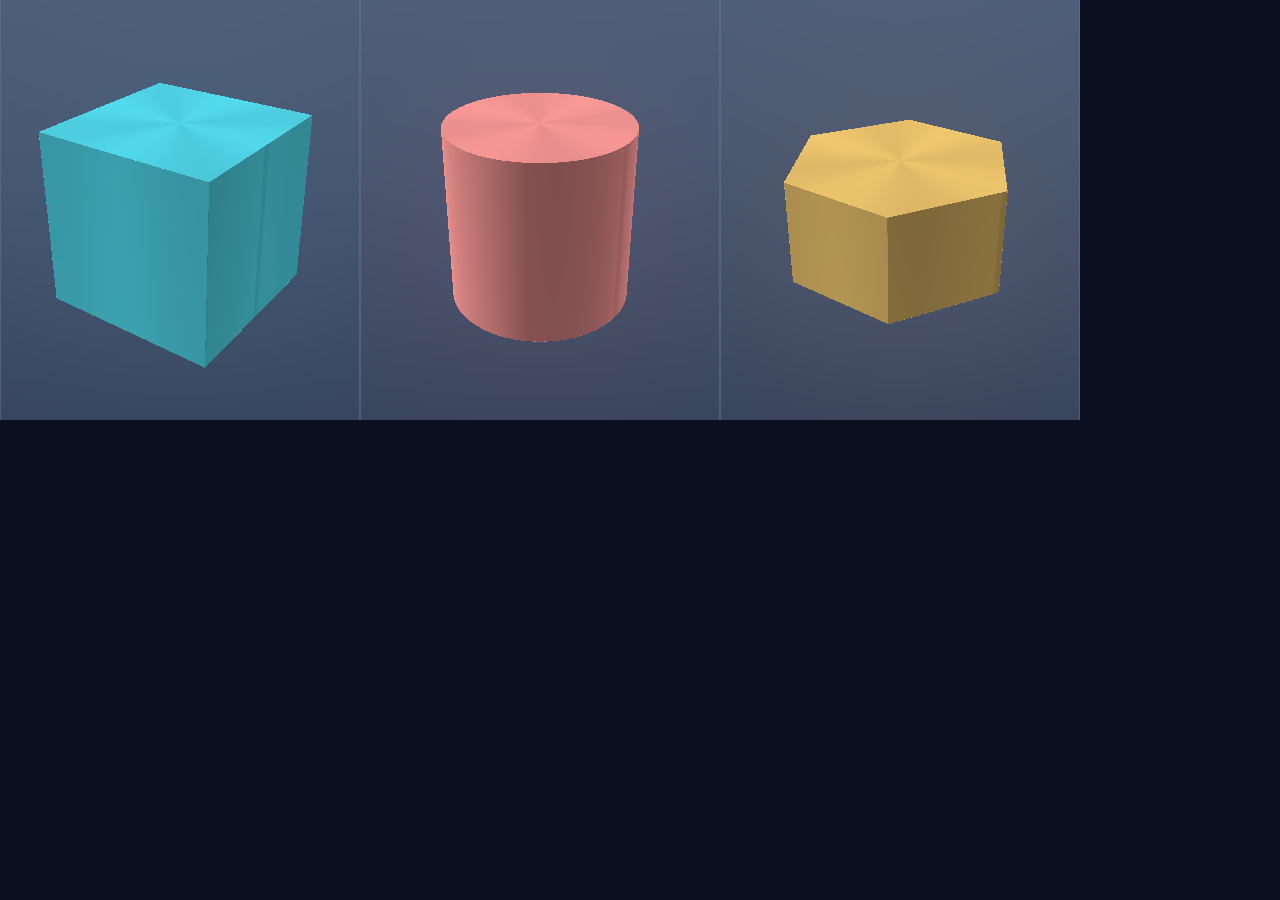
==== tools/promo/morph.html @ 0e8bb9ca "show three morphing models in site hero" ====
<!doctype html>
<html lang="en">
<meta charset="utf-8">
<title>CAD shape morph render source</title>
<style>
  html, body { margin: 0; background: #0b1020; }
  canvas { display: block; }
</style>
<canvas width="1080" height="420"></canvas>
<script>
const canvas = document.querySelector('canvas');
const gl = canvas.getContext('webgl2', { preserveDrawingBuffer: true });
if (!gl) throw new Error('WebGL2 is required to render the promo');

const vertexSource = `#version 300 es
in vec2 position;
void main() { gl_Position = vec4(position, 0., 1.); }`;

const fragmentSource = `#version 300 es
precision highp float;
uniform vec2 resolution;
uniform float time;
out vec4 color;

const float PI = 3.14159265359;

float phase(float a, float b) {
  float t = clamp((time - a) / (b - a), 0., 1.);
  return t * t * (3. - 2. * t);
}

vec3 turn(vec3 p) {
  float a = PI * time / 12.;
  float c = cos(a), s = sin(a);
  p.xy = mat2(c, -s, s, c) * p.xy;
  return p;
}

float box(vec3 p, vec3 b) {
  vec3 q = abs(p) - b;
  return length(max(q, 0.)) + min(max(q.x, max(q.y, q.z)), 0.);
}

float chamferedBox(vec3 p, vec3 b, float r) {
  vec3 q = abs(p);
  float d = box(p, b);
  d = max(d, (q.x + q.y - b.x - b.y + r) * .70710678);
  d = max(d, (q.x + q.z - b.x - b.z + r) * .70710678);
  d = max(d, (q.y + q.z - b.y - b.z + r) * .70710678);
  return d;
}

float roundedBox(vec3 p, vec3 b, float r) {
  return box(p, b - vec3(r)) - r;
}

float cylinder(vec3 p, float r, float h) {
  return max(length(p.xy) - r, abs(p.z) - h);
}

float hexagon(vec2 p, float r) {
  const vec3 k = vec3(-.8660254, .5, .5773503);
  p = abs(p);
  p -= 2. * min(dot(k.xy, p), 0.) * k.xy;
  p -= vec2(clamp(p.x, -k.z * r, k.z * r), r);
  return length(p) * sign(p.y);
}

float blockMorph(vec3 p) {
  vec3 size = mix(vec3(.72), vec3(.94, .64, .75), phase(.4, 1.8));
  float d = chamferedBox(p, size, .22 * phase(2., 3.2));
  d = mix(d, roundedBox(p, size, .36), phase(3.4, 4.6));
  d = mix(d, length(p) - .87, phase(4.8, 6.1));
  d = max(d, .33 * phase(6.3, 7.7) - length(p.xy));
  float torus = length(vec2(length(p.xy) - .55, p.z)) - .36;
  d = mix(d, torus, phase(8., 9.3));
  return mix(d, box(p, vec3(.72)), phase(10., 11.7));
}

float vesselMorph(vec3 p) {
  float d = cylinder(p, .72, .72);
  float taper = max(length(p.xy) - (.72 - .35 * p.z), abs(p.z) - .72);
  d = mix(d, taper, phase(1., 2.7));
  float waist = max(length(p.xy) - (.74 - .19 * exp(-7. * p.z * p.z)), abs(p.z) - .72);
  d = mix(d, waist, phase(3., 4.5));
  vec3 center = vec3(0., 0., clamp(p.z, -.48, .48));
  float capsule = length(p - center) - .6;
  d = mix(d, capsule, phase(4.8, 6.1));
  d = max(d, .3 * phase(6.3, 7.7) - length(p.xy));
  float pipe = max(cylinder(p, .73, .72), .32 - length(p.xy));
  d = mix(d, pipe, phase(8., 9.4));
  return mix(d, cylinder(p, .72, .72), phase(10., 11.7));
}

float wheelMorph(vec3 p) {
  float prism = max(hexagon(p.xy, .78), abs(p.z) - .42);
  float a = atan(p.y, p.x);
  float gear = max(length(p.xy) - (.7 + .12 * cos(12. * a)), abs(p.z) - .35);
  float d = mix(prism, gear, phase(1.8, 4.));
  d = max(d, .29 * phase(4.4, 6.2) - length(p.xy));
  float ring = max(cylinder(p, .83, .28), .32 - length(p.xy));
  d = mix(d, ring, phase(7., 8.8));
  return mix(d, prism, phase(10., 11.7));
}

float shape(vec3 p, int model) {
  p = turn(p);
  if (model == 0) return blockMorph(p);
  if (model == 1) return vesselMorph(p);
  return wheelMorph(p);
}

vec3 normalAt(vec3 p, int model) {
  const vec2 e = vec2(.001, 0.);
  return normalize(vec3(
    shape(p + e.xyy, model) - shape(p - e.xyy, model),
    shape(p + e.yxy, model) - shape(p - e.yxy, model),
    shape(p + e.yyx, model) - shape(p - e.yyx, model)));
}

float shadow(vec3 p, vec3 light, int model) {
  float t = .02, shade = 1.;
  for (int i = 0; i < 24; i++) {
    float h = shape(p + light * t, model);
    shade = min(shade, 14. * h / t);
    t += clamp(h, .025, .16);
    if (h < .001 || t > 4.) break;
  }
  return clamp(shade, .25, 1.);
}

void main() {
  float cell = resolution.x / 3.;
  int model = int(floor(gl_FragCoord.x / cell));
  float x = mod(gl_FragCoord.x, cell);
  vec2 uv = (vec2(x - cell * .5, gl_FragCoord.y - resolution.y * .5)) / resolution.y;
  vec3 eye = vec3(2.6, -3.7, 2.4);
  vec3 forward = normalize(-eye);
  vec3 right = normalize(cross(forward, vec3(0., 0., 1.)));
  vec3 up = cross(right, forward);
  vec3 ray = normalize(forward * 1.55 + uv.x * right + uv.y * up);
  vec3 palette = model == 0 ? vec3(.08, .70, .84) :
    model == 1 ? vec3(.94, .32, .31) : vec3(.88, .58, .16);
  vec3 bg = mix(vec3(.035, .055, .11), vec3(.074, .11, .19), clamp(uv.y + .5, 0., 1.));
  bg += palette * .025 * exp(-5. * dot(uv, uv));
  float distance = 0.;
  for (int i = 0; i < 100; i++) {
    vec3 p = eye + ray * distance;
    float d = shape(p, model);
    if (d < .0015) {
      vec3 n = normalAt(p, model);
      vec3 light = normalize(vec3(-.65, -.35, 1.));
      float diffuse = max(dot(n, light), 0.);
      float rim = pow(1. - max(dot(n, -ray), 0.), 2.4);
      float spec = pow(max(dot(reflect(-light, n), -ray), 0.), 34.);
      vec3 local = turn(p);
      float angle = atan(local.y, local.x);
      float band = .93 + .07 * cos(4. * angle);
      float seam = 1. - smoothstep(.02, .07, abs(sin(angle)));
      seam *= 1. - smoothstep(.45, .85, abs(n.z));
      bg = palette * band * (.27 + diffuse * .74 * shadow(p + n * .008, light, model));
      bg *= 1. - .2 * seam;
      bg += palette * rim * .38 + vec3(1.) * spec * .32;
      break;
    }
    distance += max(d * .48, .002);
    if (distance > 9.) break;
  }
  float divider = 1. - smoothstep(0., .005, min(x / cell, 1. - x / cell));
  bg = mix(bg, vec3(.16, .21, .32), divider * .42);
  color = vec4(pow(bg, vec3(1. / 2.2)), 1.);
}`;

function compile(type, source) {
  const shader = gl.createShader(type);
  gl.shaderSource(shader, source);
  gl.compileShader(shader);
  if (!gl.getShaderParameter(shader, gl.COMPILE_STATUS)) {
    throw new Error(gl.getShaderInfoLog(shader));
  }
  return shader;
}

const program = gl.createProgram();
gl.attachShader(program, compile(gl.VERTEX_SHADER, vertexSource));
gl.attachShader(program, compile(gl.FRAGMENT_SHADER, fragmentSource));
gl.linkProgram(program);
if (!gl.getProgramParameter(program, gl.LINK_STATUS)) {
  throw new Error(gl.getProgramInfoLog(program));
}
gl.useProgram(program);
const buffer = gl.createBuffer();
gl.bindBuffer(gl.ARRAY_BUFFER, buffer);
gl.bufferData(gl.ARRAY_BUFFER, new Float32Array([-1, -1, 1, -1, -1, 1, 1, 1]), gl.STATIC_DRAW);
const position = gl.getAttribLocation(program, 'position');
gl.enableVertexAttribArray(position);
gl.vertexAttribPointer(position, 2, gl.FLOAT, false, 0, 0);
const resolution = gl.getUniformLocation(program, 'resolution');
const clock = gl.getUniformLocation(program, 'time');

window.renderAt = seconds => {
  gl.viewport(0, 0, canvas.width, canvas.height);
  gl.uniform2f(resolution, canvas.width, canvas.height);
  gl.uniform1f(clock, seconds);
  gl.drawArrays(gl.TRIANGLE_STRIP, 0, 4);
  gl.finish();
};
window.renderAt(0);
</script>
</html>
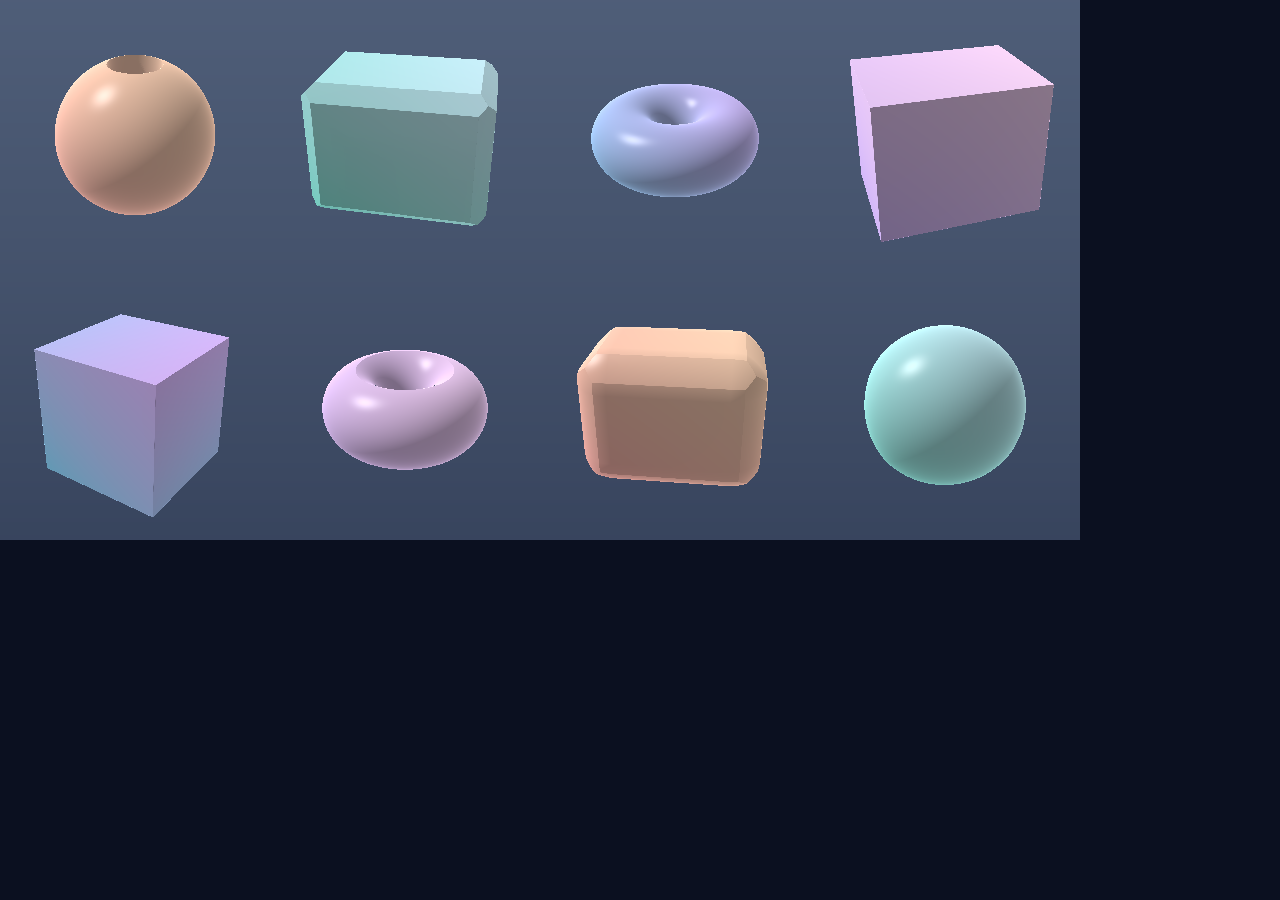
==== commit d48a01a0: "show staggered morphing rows in site hero" ====
--- a/tools/promo/morph.html
+++ b/tools/promo/morph.html
@@ -1,12 +1,12 @@
 <!doctype html>
 <html lang="en">
 <meta charset="utf-8">
-<title>CAD shape morph render source</title>
+<title>CAD morphing rows render source</title>
 <style>
   html, body { margin: 0; background: #0b1020; }
   canvas { display: block; }
 </style>
-<canvas width="1080" height="420"></canvas>
+<canvas width="1080" height="540"></canvas>
 <script>
 const canvas = document.querySelector('canvas');
 const gl = canvas.getContext('webgl2', { preserveDrawingBuffer: true });
@@ -24,26 +24,38 @@
 
 const float PI = 3.14159265359;
 
-float phase(float a, float b) {
-  float t = clamp((time - a) / (b - a), 0., 1.);
-  return t * t * (3. - 2. * t);
+float phase(float t, float a, float b) {
+  float v = clamp((t - a) / (b - a), 0., 1.);
+  return v * v * (3. - 2. * v);
 }
 
-vec3 turn(vec3 p) {
-  float a = PI * time / 12.;
-  float c = cos(a), s = sin(a);
+float phaseOffset(int row, int slot) {
+  if (row == 0) {
+    if (slot == 0) return 0.;
+    if (slot == 1) return 8.9;
+    if (slot == 2) return 4.1;
+    return 6.;
+  }
+  if (slot == 0) return 7.5;
+  if (slot == 1) return 2.9;
+  if (slot == 2) return 10.;
+  return 1.4;
+}
+
+vec3 turn(vec3 p, float angle) {
+  float c = cos(angle), s = sin(angle);
   p.xy = mat2(c, -s, s, c) * p.xy;
   return p;
 }
 
-float box(vec3 p, vec3 b) {
+float boxDistance(vec3 p, vec3 b) {
   vec3 q = abs(p) - b;
   return length(max(q, 0.)) + min(max(q.x, max(q.y, q.z)), 0.);
 }
 
 float chamferedBox(vec3 p, vec3 b, float r) {
   vec3 q = abs(p);
-  float d = box(p, b);
+  float d = boxDistance(p, b);
   d = max(d, (q.x + q.y - b.x - b.y + r) * .70710678);
   d = max(d, (q.x + q.z - b.x - b.z + r) * .70710678);
   d = max(d, (q.y + q.z - b.y - b.z + r) * .70710678);
@@ -51,123 +63,96 @@
 }
 
 float roundedBox(vec3 p, vec3 b, float r) {
-  return box(p, b - vec3(r)) - r;
+  return boxDistance(p, b - vec3(r)) - r;
 }
 
-float cylinder(vec3 p, float r, float h) {
-  return max(length(p.xy) - r, abs(p.z) - h);
+float shape(vec3 p, float morphTime, float spin) {
+  p = turn(p, spin);
+  vec3 size = mix(vec3(.72), vec3(.95, .64, .75), phase(morphTime, .5, 1.9));
+  float d = chamferedBox(p, size, .22 * phase(morphTime, 2.2, 3.3));
+  d = mix(d, roundedBox(p, size, .36), phase(morphTime, 3.5, 4.7));
+  d = mix(d, length(p) - .87, phase(morphTime, 4.8, 6.2));
+  d = max(d, .33 * phase(morphTime, 6.4, 7.8) - length(p.xy));
+  float torus = length(vec2(length(p.xy) - .55, p.z)) - .36;
+  d = mix(d, torus, phase(morphTime, 8., 9.4));
+  return mix(d, boxDistance(p, vec3(.72)), phase(morphTime, 10., 11.7));
 }
 
-float hexagon(vec2 p, float r) {
-  const vec3 k = vec3(-.8660254, .5, .5773503);
-  p = abs(p);
-  p -= 2. * min(dot(k.xy, p), 0.) * k.xy;
-  p -= vec2(clamp(p.x, -k.z * r, k.z * r), r);
-  return length(p) * sign(p.y);
+vec3 normalAt(vec3 p, float morphTime, float spin) {
+  const vec2 e = vec2(.001, 0.);
+  return normalize(vec3(
+    shape(p + e.xyy, morphTime, spin) - shape(p - e.xyy, morphTime, spin),
+    shape(p + e.yxy, morphTime, spin) - shape(p - e.yxy, morphTime, spin),
+    shape(p + e.yyx, morphTime, spin) - shape(p - e.yyx, morphTime, spin)));
 }
 
-float blockMorph(vec3 p) {
-  vec3 size = mix(vec3(.72), vec3(.94, .64, .75), phase(.4, 1.8));
-  float d = chamferedBox(p, size, .22 * phase(2., 3.2));
-  d = mix(d, roundedBox(p, size, .36), phase(3.4, 4.6));
-  d = mix(d, length(p) - .87, phase(4.8, 6.1));
-  d = max(d, .33 * phase(6.3, 7.7) - length(p.xy));
-  float torus = length(vec2(length(p.xy) - .55, p.z)) - .36;
-  d = mix(d, torus, phase(8., 9.3));
-  return mix(d, box(p, vec3(.72)), phase(10., 11.7));
+float shadow(vec3 p, vec3 light, float morphTime, float spin) {
+  float t = .02, shade = 1.;
+  for (int i = 0; i < 26; i++) {
+    float h = shape(p + light * t, morphTime, spin);
+    shade = min(shade, 14. * h / t);
+    t += clamp(h, .025, .15);
+    if (h < .001 || t > 4.) break;
+  }
+  return clamp(shade, .2, 1.);
 }
 
-float vesselMorph(vec3 p) {
-  float d = cylinder(p, .72, .72);
-  float taper = max(length(p.xy) - (.72 - .35 * p.z), abs(p.z) - .72);
-  d = mix(d, taper, phase(1., 2.7));
-  float waist = max(length(p.xy) - (.74 - .19 * exp(-7. * p.z * p.z)), abs(p.z) - .72);
-  d = mix(d, waist, phase(3., 4.5));
-  vec3 center = vec3(0., 0., clamp(p.z, -.48, .48));
-  float capsule = length(p - center) - .6;
-  d = mix(d, capsule, phase(4.8, 6.1));
-  d = max(d, .3 * phase(6.3, 7.7) - length(p.xy));
-  float pipe = max(cylinder(p, .73, .72), .32 - length(p.xy));
-  d = mix(d, pipe, phase(8., 9.4));
-  return mix(d, cylinder(p, .72, .72), phase(10., 11.7));
-}
-
-float wheelMorph(vec3 p) {
-  float prism = max(hexagon(p.xy, .78), abs(p.z) - .42);
-  float a = atan(p.y, p.x);
-  float gear = max(length(p.xy) - (.7 + .12 * cos(12. * a)), abs(p.z) - .35);
-  float d = mix(prism, gear, phase(1.8, 4.));
-  d = max(d, .29 * phase(4.4, 6.2) - length(p.xy));
-  float ring = max(cylinder(p, .83, .28), .32 - length(p.xy));
-  d = mix(d, ring, phase(7., 8.8));
-  return mix(d, prism, phase(10., 11.7));
-}
-
-float shape(vec3 p, int model) {
-  p = turn(p);
-  if (model == 0) return blockMorph(p);
-  if (model == 1) return vesselMorph(p);
-  return wheelMorph(p);
-}
-
-vec3 normalAt(vec3 p, int model) {
-  const vec2 e = vec2(.001, 0.);
-  return normalize(vec3(
-    shape(p + e.xyy, model) - shape(p - e.xyy, model),
-    shape(p + e.yxy, model) - shape(p - e.yxy, model),
-    shape(p + e.yyx, model) - shape(p - e.yyx, model)));
-}
-
-float shadow(vec3 p, vec3 light, int model) {
-  float t = .02, shade = 1.;
-  for (int i = 0; i < 24; i++) {
-    float h = shape(p + light * t, model);
-    shade = min(shade, 14. * h / t);
-    t += clamp(h, .025, .16);
-    if (h < .001 || t > 4.) break;
+vec3 material(int row, int slot, vec3 local) {
+  int hue = (slot + row * 2) % 4;
+  vec3 low, high;
+  if (hue == 0) {
+    low = vec3(.14, .62, .84); high = vec3(.75, .45, .95);
+  } else if (hue == 1) {
+    low = vec3(.58, .43, .89); high = vec3(.95, .68, .91);
+  } else if (hue == 2) {
+    low = vec3(.92, .39, .39); high = vec3(1., .72, .50);
+  } else {
+    low = vec3(.17, .72, .61); high = vec3(.62, .85, .96);
   }
-  return clamp(shade, .25, 1.);
+  float blend = clamp(.5 + local.z * .30 + local.x * .20, 0., 1.);
+  return mix(low, high, blend);
 }
 
 void main() {
-  float cell = resolution.x / 3.;
-  int model = int(floor(gl_FragCoord.x / cell));
-  float x = mod(gl_FragCoord.x, cell);
-  vec2 uv = (vec2(x - cell * .5, gl_FragCoord.y - resolution.y * .5)) / resolution.y;
+  float rowHeight = resolution.y * .5;
+  float cell = resolution.x * .25;
+  int row = int(floor(gl_FragCoord.y / rowHeight));
+  float scroll = (row == 0 ? 1. : -1.) * resolution.x * time / 24.;
+  float along = gl_FragCoord.x - scroll;
+  int column = int(floor(along / cell));
+  int slot = ((column % 4) + 4) % 4;
+  vec2 localPixel = vec2(along - float(column) * cell - cell * .5,
+    gl_FragCoord.y - float(row) * rowHeight - rowHeight * .5);
+  vec2 uv = localPixel / rowHeight;
+  float morphTime = mod(time + phaseOffset(row, slot), 12.);
+  float spin = 2. * PI * time / 24. + float(slot) * .25 + float(row) * .17;
+
   vec3 eye = vec3(2.6, -3.7, 2.4);
   vec3 forward = normalize(-eye);
   vec3 right = normalize(cross(forward, vec3(0., 0., 1.)));
   vec3 up = cross(right, forward);
-  vec3 ray = normalize(forward * 1.55 + uv.x * right + uv.y * up);
-  vec3 palette = model == 0 ? vec3(.08, .70, .84) :
-    model == 1 ? vec3(.94, .32, .31) : vec3(.88, .58, .16);
-  vec3 bg = mix(vec3(.035, .055, .11), vec3(.074, .11, .19), clamp(uv.y + .5, 0., 1.));
-  bg += palette * .025 * exp(-5. * dot(uv, uv));
+  vec3 ray = normalize(forward * 1.72 + uv.x * right + uv.y * up);
+  vec3 bg = mix(vec3(.035, .055, .11), vec3(.075, .11, .19),
+    clamp(gl_FragCoord.y / resolution.y, 0., 1.));
+
   float distance = 0.;
   for (int i = 0; i < 100; i++) {
     vec3 p = eye + ray * distance;
-    float d = shape(p, model);
+    float d = shape(p, morphTime, spin);
     if (d < .0015) {
-      vec3 n = normalAt(p, model);
+      vec3 n = normalAt(p, morphTime, spin);
       vec3 light = normalize(vec3(-.65, -.35, 1.));
       float diffuse = max(dot(n, light), 0.);
       float rim = pow(1. - max(dot(n, -ray), 0.), 2.4);
-      float spec = pow(max(dot(reflect(-light, n), -ray), 0.), 34.);
-      vec3 local = turn(p);
-      float angle = atan(local.y, local.x);
-      float band = .93 + .07 * cos(4. * angle);
-      float seam = 1. - smoothstep(.02, .07, abs(sin(angle)));
-      seam *= 1. - smoothstep(.45, .85, abs(n.z));
-      bg = palette * band * (.27 + diffuse * .74 * shadow(p + n * .008, light, model));
-      bg *= 1. - .2 * seam;
-      bg += palette * rim * .38 + vec3(1.) * spec * .32;
+      float spec = pow(max(dot(reflect(-light, n), -ray), 0.), 35.);
+      vec3 tint = material(row, slot, turn(p, spin));
+      bg = tint * (.26 + diffuse * .73 * shadow(p + n * .008, light, morphTime, spin));
+      bg += tint * rim * .52 + vec3(1.) * spec * .38;
       break;
     }
-    distance += max(d * .48, .002);
+    distance += max(d, .003);
     if (distance > 9.) break;
   }
-  float divider = 1. - smoothstep(0., .005, min(x / cell, 1. - x / cell));
-  bg = mix(bg, vec3(.16, .21, .32), divider * .42);
   color = vec4(pow(bg, vec3(1. / 2.2)), 1.);
 }`;
 
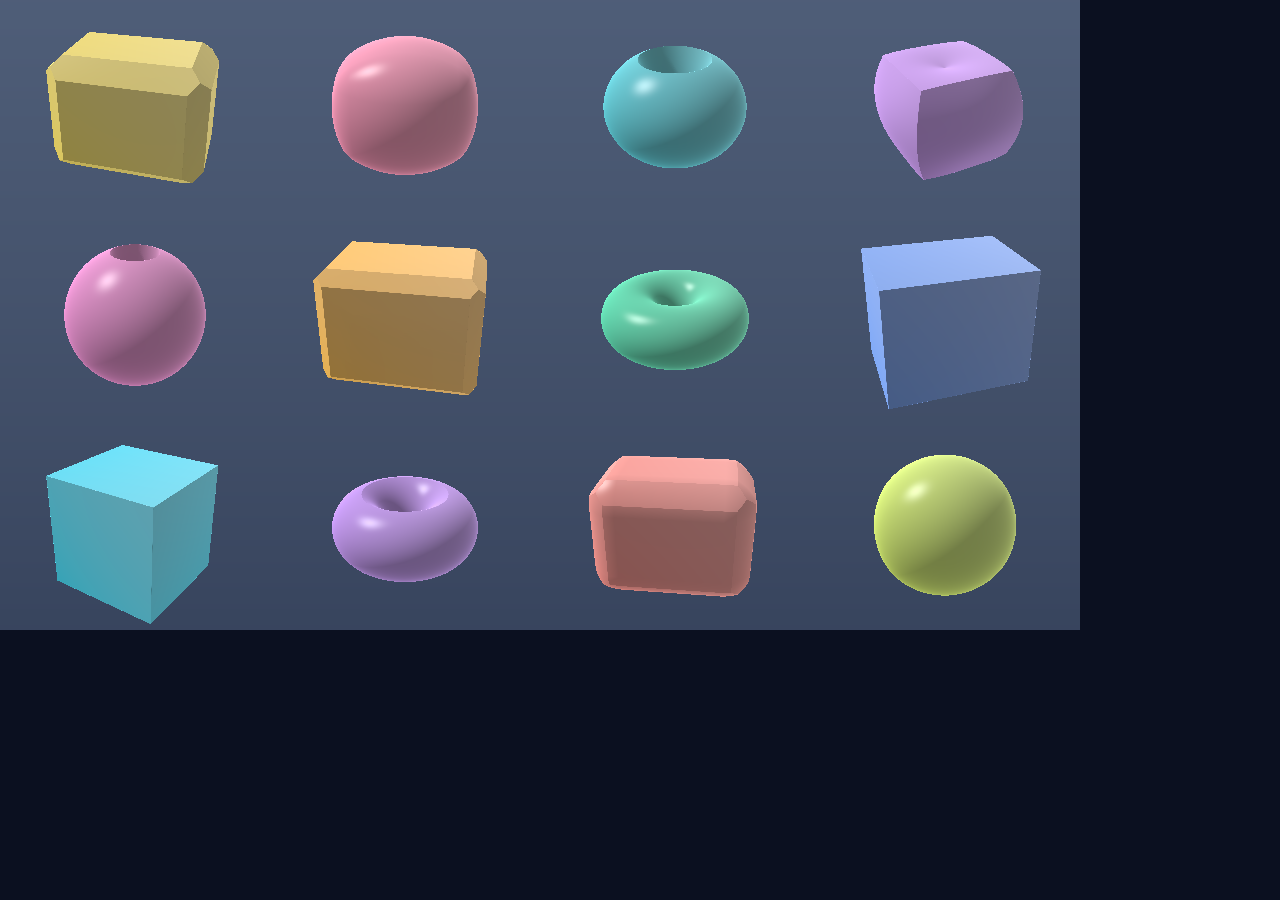
==== commit b6c1da49: "place colorful morphing rows behind hero text" ====
--- a/tools/promo/morph.html
+++ b/tools/promo/morph.html
@@ -6,7 +6,7 @@
   html, body { margin: 0; background: #0b1020; }
   canvas { display: block; }
 </style>
-<canvas width="1080" height="540"></canvas>
+<canvas width="1080" height="630"></canvas>
 <script>
 const canvas = document.querySelector('canvas');
 const gl = canvas.getContext('webgl2', { preserveDrawingBuffer: true });
@@ -36,10 +36,16 @@
     if (slot == 2) return 4.1;
     return 6.;
   }
-  if (slot == 0) return 7.5;
-  if (slot == 1) return 2.9;
-  if (slot == 2) return 10.;
-  return 1.4;
+  if (row == 1) {
+    if (slot == 0) return 7.5;
+    if (slot == 1) return 2.9;
+    if (slot == 2) return 10.;
+    return 1.4;
+  }
+  if (slot == 0) return 3.5;
+  if (slot == 1) return 5.7;
+  if (slot == 2) return 8.5;
+  return 11.;
 }
 
 vec3 turn(vec3 p, float angle) {
@@ -98,26 +104,29 @@
 }
 
 vec3 material(int row, int slot, vec3 local) {
-  int hue = (slot + row * 2) % 4;
-  vec3 low, high;
-  if (hue == 0) {
-    low = vec3(.14, .62, .84); high = vec3(.75, .45, .95);
-  } else if (hue == 1) {
-    low = vec3(.58, .43, .89); high = vec3(.95, .68, .91);
-  } else if (hue == 2) {
-    low = vec3(.92, .39, .39); high = vec3(1., .72, .50);
-  } else {
-    low = vec3(.17, .72, .61); high = vec3(.62, .85, .96);
-  }
-  float blend = clamp(.5 + local.z * .30 + local.x * .20, 0., 1.);
-  return mix(low, high, blend);
+  int hue = row * 4 + slot;
+  vec3 base;
+  if (hue == 0) base = vec3(.02, .68, .88);
+  else if (hue == 1) base = vec3(.49, .24, .82);
+  else if (hue == 2) base = vec3(.91, .27, .24);
+  else if (hue == 3) base = vec3(.60, .78, .10);
+  else if (hue == 4) base = vec3(.75, .20, .56);
+  else if (hue == 5) base = vec3(.96, .52, .07);
+  else if (hue == 6) base = vec3(.04, .65, .38);
+  else if (hue == 7) base = vec3(.18, .36, .86);
+  else if (hue == 8) base = vec3(.80, .64, .09);
+  else if (hue == 9) base = vec3(.88, .25, .42);
+  else if (hue == 10) base = vec3(.04, .54, .62);
+  else base = vec3(.58, .30, .86);
+  float blend = clamp(.45 + local.z * .22 + local.x * .20, 0., 1.);
+  return mix(base, mix(base, vec3(1.), .28), blend);
 }
 
 void main() {
-  float rowHeight = resolution.y * .5;
+  float rowHeight = resolution.y / 3.;
   float cell = resolution.x * .25;
   int row = int(floor(gl_FragCoord.y / rowHeight));
-  float scroll = (row == 0 ? 1. : -1.) * resolution.x * time / 24.;
+  float scroll = (row % 2 == 0 ? 1. : -1.) * resolution.x * time / 24.;
   float along = gl_FragCoord.x - scroll;
   int column = int(floor(along / cell));
   int slot = ((column % 4) + 4) % 4;
@@ -125,13 +134,14 @@
     gl_FragCoord.y - float(row) * rowHeight - rowHeight * .5);
   vec2 uv = localPixel / rowHeight;
   float morphTime = mod(time + phaseOffset(row, slot), 12.);
-  float spin = 2. * PI * time / 24. + float(slot) * .25 + float(row) * .17;
+  float direction = (slot + row) % 2 == 0 ? 1. : -1.;
+  float spin = direction * 2. * PI * time / 24. + float(slot) * .25 + float(row) * .17;
 
   vec3 eye = vec3(2.6, -3.7, 2.4);
   vec3 forward = normalize(-eye);
   vec3 right = normalize(cross(forward, vec3(0., 0., 1.)));
   vec3 up = cross(right, forward);
-  vec3 ray = normalize(forward * 1.72 + uv.x * right + uv.y * up);
+  vec3 ray = normalize(forward * 1.95 + uv.x * right + uv.y * up);
   vec3 bg = mix(vec3(.035, .055, .11), vec3(.075, .11, .19),
     clamp(gl_FragCoord.y / resolution.y, 0., 1.));
 
